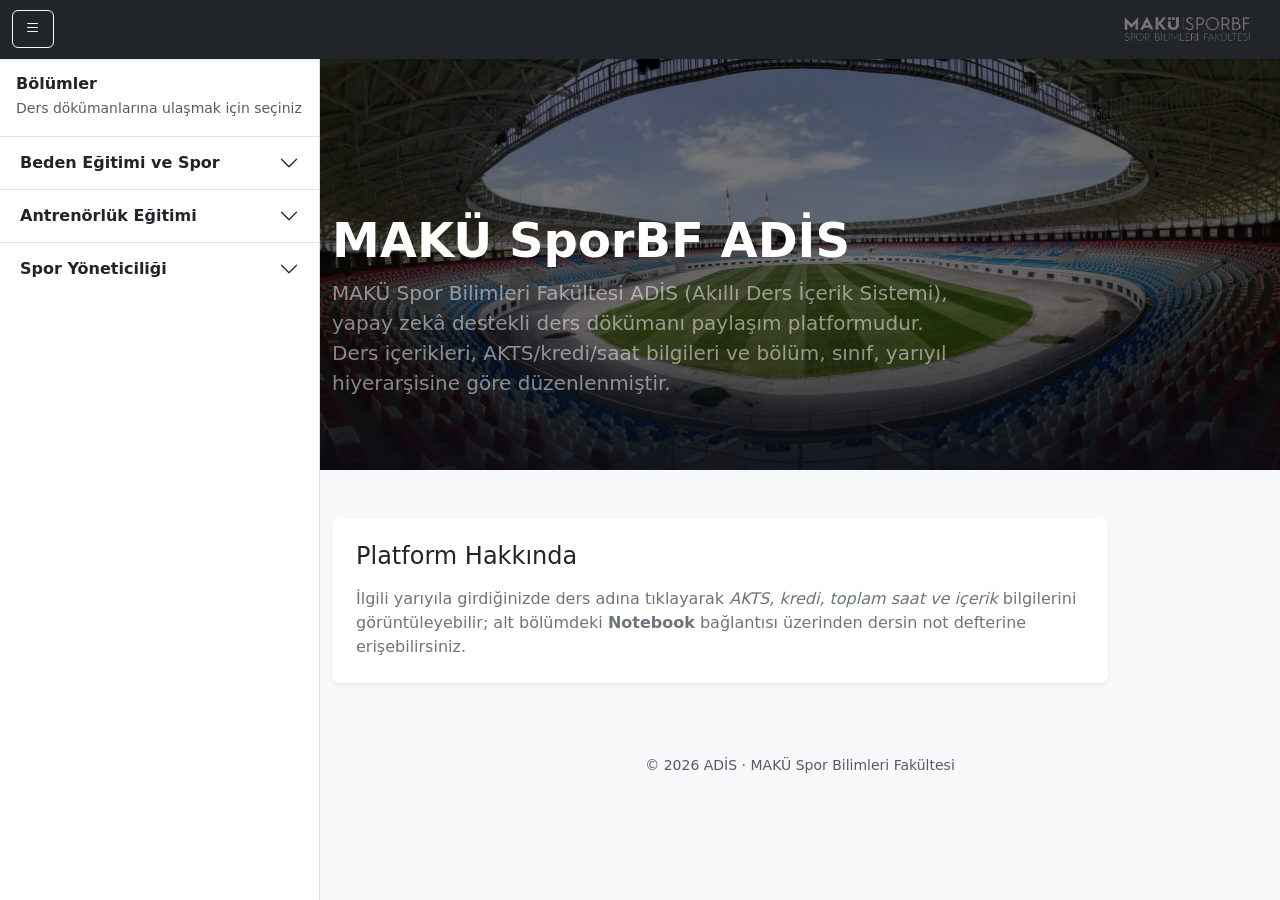
==== index.html @ 14a1f5a0 "initial commit" ====
<!DOCTYPE html>
<html lang="tr">
  <head>
    <meta charset="utf-8" />
    <title>MAKÜSporBF | ADİS</title>
    <meta name="viewport" content="width=device-width, initial-scale=1" />

    <!-- Bootstrap 5 -->
    <link
      href="https://cdn.jsdelivr.net/npm/bootstrap@5.3.3/dist/css/bootstrap.min.css"
      rel="stylesheet"
    />
    <!-- Bootstrap Icons (opsiyonel) -->
    <link
      href="https://cdn.jsdelivr.net/npm/bootstrap-icons@1.11.3/font/bootstrap-icons.css"
      rel="stylesheet"
    />

    <link rel="stylesheet" href="css/styles.css" />
  </head>
  <body class="bg-light">
    <!-- Üst Navbar -->
    <nav
      class="navbar navbar-expand-lg navbar-dark bg-dark fixed-top shadow-sm"
    >
      <div class="container-fluid">
        <button
          class="btn btn-outline-light me-2"
          id="sidebarToggle"
          aria-label="Menüyü Aç/Kapat"
        >
          <i class="bi bi-list"></i>
        </button>
        <a class="navbar-brand" href="#">
          <img src="assets/logo.png" alt="AKİS Logo" style="height: 32px" />
        </a>
      </div>
    </nav>

    <div class="d-flex" id="layoutWrapper">
      <!-- Sidebar -->
      <aside id="sidebar" class="sidebar bg-white border-end">
        <div class="p-3 border-bottom">
          <div class="fw-bold">Bölümler</div>
          <small class="text-muted"
            >Ders dökümanlarına ulaşmak için seçiniz</small
          >
        </div>

        <div class="accordion accordion-flush" id="deptAccordion">
          <!-- Beden Eğitimi ve Spor -->
          <div class="accordion-item">
            <h2 class="accordion-header" id="headingBES">
              <button
                class="accordion-button collapsed"
                type="button"
                data-bs-toggle="collapse"
                data-bs-target="#collapseBES"
                aria-expanded="false"
                aria-controls="collapseBES"
              >
                Beden Eğitimi ve Spor
              </button>
            </h2>
            <div
              id="collapseBES"
              class="accordion-collapse collapse"
              aria-labelledby="headingBES"
              data-bs-parent="#deptAccordion"
            >
              <div class="accordion-body py-2">
                <div class="list-group small">
                  <div class="list-group-item">
                    <button
                      class="btn btn-sm btn-link p-0 w-100 text-start class-toggle"
                      data-bs-toggle="collapse"
                      data-bs-target="#bes1"
                    >
                      1. Sınıf
                    </button>
                    <div id="bes1" class="collapse ps-3 pt-2">
                      <a
                        class="d-block py-1 text-decoration-none"
                        href="beden-egitimi-1-guz.html"
                        >Güz Yarıyılı</a
                      >
                      <a
                        class="d-block py-1 text-decoration-none"
                        href="beden-egitimi-1-bahar.html"
                        >Bahar Yarıyılı</a
                      >
                    </div>
                  </div>
                  <div class="list-group-item">
                    <button
                      class="btn btn-sm btn-link p-0 w-100 text-start"
                      data-bs-toggle="collapse"
                      data-bs-target="#bes2"
                    >
                      2. Sınıf
                    </button>
                    <div id="bes2" class="collapse ps-3 pt-2">
                      <a
                        class="d-block py-1 text-decoration-none"
                        href="beden-egitimi-2-guz.html"
                        >Güz Yarıyılı</a
                      >
                      <a
                        class="d-block py-1 text-decoration-none"
                        href="beden-egitimi-2-bahar.html"
                        >Bahar Yarıyılı</a
                      >
                    </div>
                  </div>
                  <div class="list-group-item">
                    <button
                      class="btn btn-sm btn-link p-0 w-100 text-start"
                      data-bs-toggle="collapse"
                      data-bs-target="#bes3"
                    >
                      3. Sınıf
                    </button>
                    <div id="bes3" class="collapse ps-3 pt-2">
                      <a
                        class="d-block py-1 text-decoration-none"
                        href="beden-egitimi-3-guz.html"
                        >Güz Yarıyılı</a
                      >
                      <a
                        class="d-block py-1 text-decoration-none"
                        href="beden-egitimi-3-bahar.html"
                        >Bahar Yarıyılı</a
                      >
                    </div>
                  </div>
                  <div class="list-group-item">
                    <button
                      class="btn btn-sm btn-link p-0 w-100 text-start"
                      data-bs-toggle="collapse"
                      data-bs-target="#bes4"
                    >
                      4. Sınıf
                    </button>
                    <div id="bes4" class="collapse ps-3 pt-2">
                      <a
                        class="d-block py-1 text-decoration-none"
                        href="beden-egitimi-4-guz.html"
                        >Güz Yarıyılı</a
                      >
                      <a
                        class="d-block py-1 text-decoration-none"
                        href="beden-egitimi-4-bahar.html"
                        >Bahar Yarıyılı</a
                      >
                    </div>
                  </div>
                </div>
              </div>
            </div>
          </div>

          <!-- Antrenörlük Eğitimi -->
          <div class="accordion-item">
            <h2 class="accordion-header" id="headingAE">
              <button
                class="accordion-button collapsed"
                type="button"
                data-bs-toggle="collapse"
                data-bs-target="#collapseAE"
                aria-expanded="false"
                aria-controls="collapseAE"
              >
                Antrenörlük Eğitimi
              </button>
            </h2>
            <div
              id="collapseAE"
              class="accordion-collapse collapse"
              aria-labelledby="headingAE"
              data-bs-parent="#deptAccordion"
            >
              <div class="accordion-body py-2">
                <div class="list-group small">
                  <div class="list-group-item">
                    <button
                      class="btn btn-sm btn-link p-0 w-100 text-start"
                      data-bs-toggle="collapse"
                      data-bs-target="#ae1"
                    >
                      1. Sınıf
                    </button>
                    <div id="ae1" class="collapse ps-3 pt-2">
                      <a
                        class="d-block py-1 text-decoration-none"
                        href="antrenorluk-1-guz.html"
                        >Güz Yarıyılı</a
                      >
                      <a
                        class="d-block py-1 text-decoration-none"
                        href="antrenorluk-1-bahar.html"
                        >Bahar Yarıyılı</a
                      >
                    </div>
                  </div>
                  <div class="list-group-item">
                    <button
                      class="btn btn-sm btn-link p-0 w-100 text-start"
                      data-bs-toggle="collapse"
                      data-bs-target="#ae2"
                    >
                      2. Sınıf
                    </button>
                    <div id="ae2" class="collapse ps-3 pt-2">
                      <a
                        class="d-block py-1 text-decoration-none"
                        href="antrenorluk-2-guz.html"
                        >Güz Yarıyılı</a
                      >
                      <a
                        class="d-block py-1 text-decoration-none"
                        href="antrenorluk-2-bahar.html"
                        >Bahar Yarıyılı</a
                      >
                    </div>
                  </div>
                  <div class="list-group-item">
                    <button
                      class="btn btn-sm btn-link p-0 w-100 text-start"
                      data-bs-toggle="collapse"
                      data-bs-target="#ae3"
                    >
                      3. Sınıf
                    </button>
                    <div id="ae3" class="collapse ps-3 pt-2">
                      <a
                        class="d-block py-1 text-decoration-none"
                        href="antrenorluk-3-guz.html"
                        >Güz Yarıyılı</a
                      >
                      <a
                        class="d-block py-1 text-decoration-none"
                        href="antrenorluk-3-bahar.html"
                        >Bahar Yarıyılı</a
                      >
                    </div>
                  </div>
                  <div class="list-group-item">
                    <button
                      class="btn btn-sm btn-link p-0 w-100 text-start"
                      data-bs-toggle="collapse"
                      data-bs-target="#ae4"
                    >
                      4. Sınıf
                    </button>
                    <div id="ae4" class="collapse ps-3 pt-2">
                      <a
                        class="d-block py-1 text-decoration-none"
                        href="antrenorluk-4-guz.html"
                        >Güz Yarıyılı</a
                      >
                      <a
                        class="d-block py-1 text-decoration-none"
                        href="antrenorluk-4-bahar.html"
                        >Bahar Yarıyılı</a
                      >
                    </div>
                  </div>
                </div>
              </div>
            </div>
          </div>

          <!-- Spor Yöneticiliği -->
          <div class="accordion-item">
            <h2 class="accordion-header" id="headingSY">
              <button
                class="accordion-button collapsed"
                type="button"
                data-bs-toggle="collapse"
                data-bs-target="#collapseSY"
                aria-expanded="false"
                aria-controls="collapseSY"
              >
                Spor Yöneticiliği
              </button>
            </h2>
            <div
              id="collapseSY"
              class="accordion-collapse collapse"
              aria-labelledby="headingSY"
              data-bs-parent="#deptAccordion"
            >
              <div class="accordion-body py-2">
                <div class="list-group small">
                  <div class="list-group-item">
                    <button
                      class="btn btn-sm btn-link p-0 w-100 text-start"
                      data-bs-toggle="collapse"
                      data-bs-target="#sy1"
                    >
                      1. Sınıf
                    </button>
                    <div id="sy1" class="collapse ps-3 pt-2">
                      <a
                        class="d-block py-1 text-decoration-none"
                        href="spor-yoneticiligi-1-guz.html"
                        >Güz Yarıyılı</a
                      >
                      <a
                        class="d-block py-1 text-decoration-none"
                        href="spor-yoneticiligi-1-bahar.html"
                        >Bahar Yarıyılı</a
                      >
                    </div>
                  </div>
                  <div class="list-group-item">
                    <button
                      class="btn btn-sm btn-link p-0 w-100 text-start"
                      data-bs-toggle="collapse"
                      data-bs-target="#sy2"
                    >
                      2. Sınıf
                    </button>
                    <div id="sy2" class="collapse ps-3 pt-2">
                      <a
                        class="d-block py-1 text-decoration-none"
                        href="spor-yoneticiligi-2-guz.html"
                        >Güz Yarıyılı</a
                      >
                      <a
                        class="d-block py-1 text-decoration-none"
                        href="spor-yoneticiligi-2-bahar.html"
                        >Bahar Yarıyılı</a
                      >
                    </div>
                  </div>
                  <div class="list-group-item">
                    <button
                      class="btn btn-sm btn-link p-0 w-100 text-start"
                      data-bs-toggle="collapse"
                      data-bs-target="#sy3"
                    >
                      3. Sınıf
                    </button>
                    <div id="sy3" class="collapse ps-3 pt-2">
                      <a
                        class="d-block py-1 text-decoration-none"
                        href="spor-yoneticiligi-3-guz.html"
                        >Güz Yarıyılı</a
                      >
                      <a
                        class="d-block py-1 text-decoration-none"
                        href="spor-yoneticiligi-3-bahar.html"
                        >Bahar Yarıyılı</a
                      >
                    </div>
                  </div>
                  <div class="list-group-item">
                    <button
                      class="btn btn-sm btn-link p-0 w-100 text-start"
                      data-bs-toggle="collapse"
                      data-bs-target="#sy4"
                    >
                      4. Sınıf
                    </button>
                    <div id="sy4" class="collapse ps-3 pt-2">
                      <a
                        class="d-block py-1 text-decoration-none"
                        href="spor-yoneticiligi-4-guz.html"
                        >Güz Yarıyılı</a
                      >
                      <a
                        class="d-block py-1 text-decoration-none"
                        href="spor-yoneticiligi-4-bahar.html"
                        >Bahar Yarıyılı</a
                      >
                    </div>
                  </div>
                </div>
              </div>
            </div>
          </div>
        </div>
        <!-- /accordion -->
      </aside>

      <!-- Backdrop -->
      <div id="sidebarBackdrop" class="sidebar-backdrop"></div>

      <!-- İçerik -->
      <main class="flex-grow-1">
        <!-- Hero -->
        <section class="hero position-relative overflow-hidden">
          <div
            class="hero-bg"
            role="img"
            aria-label="MAKÜ Spor Bilimleri Fakültesi arka plan görseli"
          ></div>
          <div class="hero-overlay"></div>
          <div class="container position-relative py-5">
            <div class="row">
              <div class="col-xl-8 col-lg-9">
                <h1 class="display-5 fw-semibold text-white">
                  MAKÜ SporBF ADİS
                </h1>
                <p class="lead text-white-50 mb-4">
                  MAKÜ Spor Bilimleri Fakültesi
                  <strong>ADİS (Akıllı Ders İçerik Sistemi)</strong>, yapay zekâ
                  destekli ders dökümanı paylaşım platformudur. Ders içerikleri,
                  AKTS/kredi/saat bilgileri ve bölüm, sınıf, yarıyıl
                  hiyerarşisine göre düzenlenmiştir.
                </p>
              </div>
            </div>
          </div>
        </section>

        <!-- Bilgilendirme -->
        <section id="bilgilendirme" class="container my-5">
          <div class="row g-4">
            <div class="col-lg-10">
              <div class="p-4 bg-white rounded-3 shadow-sm">
                <h2 class="h4 mb-3">Platform Hakkında</h2>
                <p class="mb-0 text-secondary">
                  İlgili yarıyıla girdiğinizde ders adına tıklayarak
                  <em>AKTS, kredi, toplam saat ve içerik</em> bilgilerini
                  görüntüleyebilir; alt bölümdeki
                  <strong>Notebook</strong> bağlantısı üzerinden dersin not
                  defterine erişebilirsiniz.
                </p>
              </div>
            </div>
          </div>
        </section>

        <footer class="py-4 text-center text-muted small">
          © <span id="yil"></span> ADİS · MAKÜ Spor Bilimleri Fakültesi
        </footer>
      </main>
    </div>

    <!-- JS -->
    <script src="https://cdn.jsdelivr.net/npm/bootstrap@5.3.3/dist/js/bootstrap.bundle.min.js"></script>
    <script src="js/app.js"></script>
  </body>
</html>
---- css/styles.css ----
:root {
  --sidebar-width: 320px;
}

/* Layout */
#layoutWrapper {
  padding-top: 56px; /* navbar yüksekliği */
  min-height: 100vh;
  position: relative; /* backdrop referansı */
}

/* Sidebar */
.sidebar {
  width: var(--sidebar-width);
  min-height: calc(100vh - 56px);
  position: fixed;
  top: 56px;
  left: 0;
  overflow-y: auto;
  transition: transform 0.25s ease;
  z-index: 1020;
  background: #fff;
  border-right: 1px solid rgba(0, 0, 0, 0.08);
}

/* Backdrop (mobil ve masaüstü için) */
.sidebar-backdrop {
  position: fixed;
  inset: 56px 0 0 0; /* navbar altında */
  background: rgba(0, 0, 0, 0.35);
  opacity: 0;
  visibility: hidden;
  transition: opacity 0.2s ease, visibility 0.2s ease;
  z-index: 1010;
}

/* --- Mobil davranış --- */
@media (max-width: 991.98px) {
  .sidebar {
    transform: translateX(-100%);
  }
  .sidebar.open {
    transform: translateX(0);
  }

  /* Mobilde sidebar açılınca backdrop görünür */
  .sidebar.open ~ .sidebar-backdrop {
    opacity: 1;
    visibility: visible;
  }
}

/* --- Masaüstü davranış --- */
@media (min-width: 992px) {
  /* Varsayılan: açık */
  main.flex-grow-1 {
    margin-left: var(--sidebar-width);
  }
  .sidebar {
    transform: translateX(0);
  }

  /* Kapalıyken: body sınıfı ile kontrol */
  body.sidebar-collapsed .sidebar {
    transform: translateX(-100%);
  }
  body.sidebar-collapsed main.flex-grow-1 {
    margin-left: 0;
  }
  body.sidebar-collapsed .sidebar-backdrop {
    opacity: 0 !important;
    visibility: hidden !important;
  }
}

/* Hero */
.hero {
  min-height: 46vh;
  display: grid;
  align-items: end;
  background: #0b0f19;
}
.hero-bg {
  position: absolute;
  inset: 0;
  background-image: url("../assets/maku-fakulte.jpg"); /* kendi görselinizi ekleyin */
  background-size: cover;
  background-position: center;
  filter: brightness(0.5);
}
.hero-overlay {
  position: absolute;
  inset: 0;
  background: linear-gradient(
    to top,
    rgba(11, 15, 25, 0.65),
    rgba(11, 15, 25, 0.15) 40%,
    transparent
  );
}

/* Liste/accordion stilleri */
.accordion-button {
  font-weight: 600;
}
.list-group-item {
  border: 0;
}
.list-group-item + .list-group-item {
  border-top: 1px dashed #eee;
}

/* Erişilebilirlik */
button:focus,
a:focus {
  outline: 2px dashed #0d6efd !important;
  outline-offset: 2px;
}

/* Görsel optimizasyonu */
img {
  max-width: 100%;
  height: auto;
}

/* Sidebar açık/kapalı olduğunda arka plan rengi değişmesin */
body,
body.sidebar-collapsed {
  background-color: #f8f9fa; /* Bootstrap bg-light rengi */
}
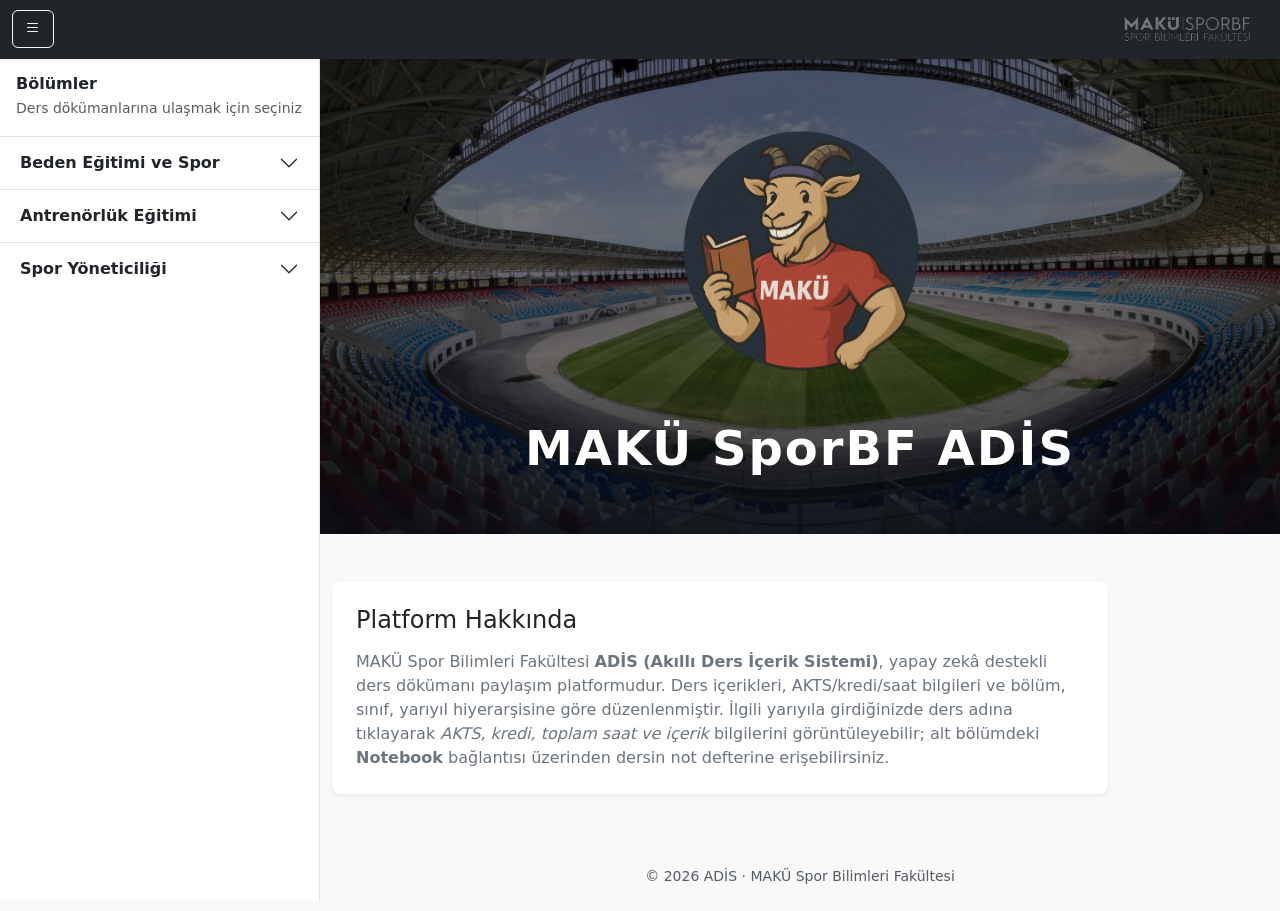
==== commit 7f956fb0: "some changes" ====
--- a/index.html
+++ b/index.html
@@ -398,18 +398,18 @@
           ></div>
           <div class="hero-overlay"></div>
           <div class="container position-relative py-5">
-            <div class="row">
-              <div class="col-xl-8 col-lg-9">
-                <h1 class="display-5 fw-semibold text-white">
+            <div class="row justify-content-center">
+              <div
+                class="col-12 d-flex flex-column align-items-center text-center"
+              >
+                <img
+                  src="assets/2.png"
+                  alt="MAKÜ ADİS Logo"
+                  class="hero-logo mb-3"
+                />
+                <h1 class="display-3 fw-bold text-white hero-title mb-2">
                   MAKÜ SporBF ADİS
                 </h1>
-                <p class="lead text-white-50 mb-4">
-                  MAKÜ Spor Bilimleri Fakültesi
-                  <strong>ADİS (Akıllı Ders İçerik Sistemi)</strong>, yapay zekâ
-                  destekli ders dökümanı paylaşım platformudur. Ders içerikleri,
-                  AKTS/kredi/saat bilgileri ve bölüm, sınıf, yarıyıl
-                  hiyerarşisine göre düzenlenmiştir.
-                </p>
               </div>
             </div>
           </div>
@@ -422,7 +422,12 @@
               <div class="p-4 bg-white rounded-3 shadow-sm">
                 <h2 class="h4 mb-3">Platform Hakkında</h2>
                 <p class="mb-0 text-secondary">
-                  İlgili yarıyıla girdiğinizde ders adına tıklayarak
+                  MAKÜ Spor Bilimleri Fakültesi
+                  <strong>ADİS (Akıllı Ders İçerik Sistemi)</strong>, yapay zekâ
+                  destekli ders dökümanı paylaşım platformudur. Ders içerikleri,
+                  AKTS/kredi/saat bilgileri ve bölüm, sınıf, yarıyıl
+                  hiyerarşisine göre düzenlenmiştir. İlgili yarıyıla
+                  girdiğinizde ders adına tıklayarak
                   <em>AKTS, kredi, toplam saat ve içerik</em> bilgilerini
                   görüntüleyebilir; alt bölümdeki
                   <strong>Notebook</strong> bağlantısı üzerinden dersin not
--- a/css/styles.css
+++ b/css/styles.css
@@ -98,6 +98,46 @@
     transparent
   );
 }
+.hero-logo {
+  width: 240px;
+  max-width: 90vw;
+  height: auto;
+  opacity: 0;
+  transform: translateY(30px);
+  animation: fadeInUp 1s ease forwards;
+  animation-delay: 0.2s;
+}
+@media (max-width: 991.98px) {
+  .hero-logo {
+    width: 160px;
+  }
+  .hero-title {
+    font-size: 2.2rem;
+  }
+}
+@media (max-width: 575.98px) {
+  .hero-logo {
+    width: 100px;
+  }
+  .hero-title {
+    font-size: 1.5rem;
+  }
+}
+.hero-title {
+  opacity: 0;
+  transform: translateY(30px);
+  animation: fadeInUp 1s ease forwards;
+  animation-delay: 0.5s;
+  font-size: 3rem;
+  letter-spacing: 2px;
+}
+
+@keyframes fadeInUp {
+  to {
+    opacity: 1;
+    transform: translateY(0);
+  }
+}
 
 /* Liste/accordion stilleri */
 .accordion-button {
